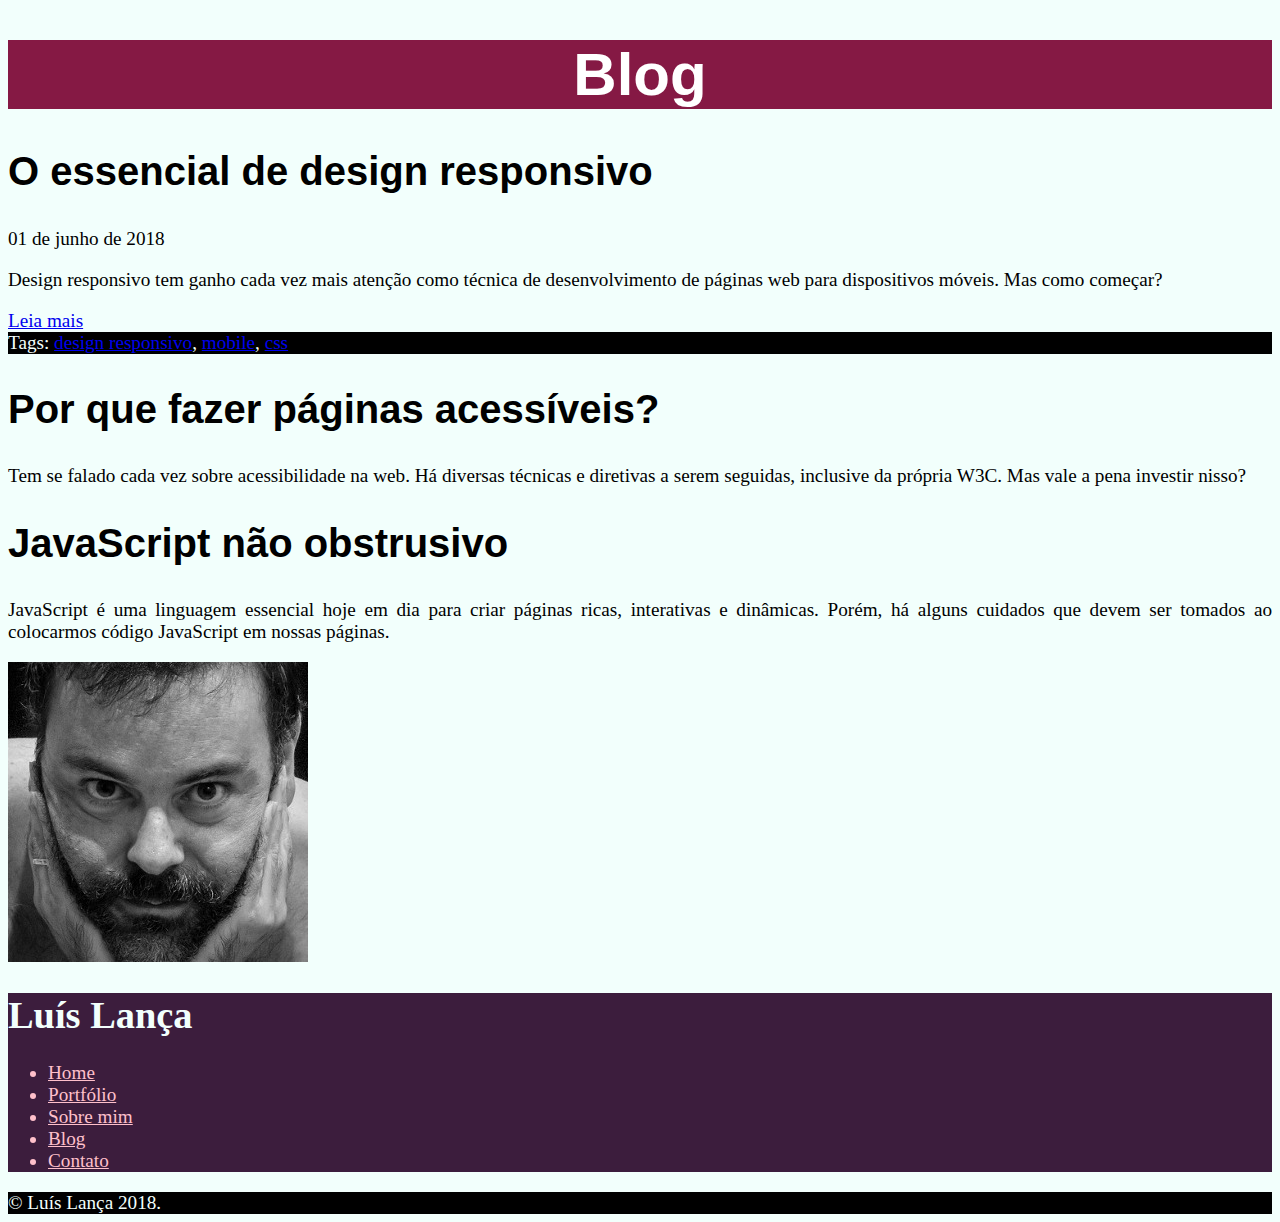
==== blog.html @ da687e43 "Up conteúdo" ====
<!DOCTYPE html>
<html lang="pt-br">

<head>
    <meta charset="UTF-8">
    <link rel="icon" href="favicon.png">
    <link rel="stylesheet" href="css/style.css">
    <title>Luís Lança - Blog</title>
</head>

<body>
    <main>
        <h1>Blog</h1>

        <article>
            <h2>O essencial de design responsivo</h2>
            <time datetime="2018-06-01">01 de junho de 2018</time>
            <p>Design responsivo tem ganho cada vez mais atenção como técnica de desenvolvimento de páginas web para dispositivos
                móveis. Mas como começar?</p>
            <a href="#">Leia mais</a>
            <footer>Tags:
                <a href="#">design responsivo</a>,
                <a href="#">mobile</a>,
                <a href="#">css</a>
            </footer>
        </article>

        <h2>Por que fazer páginas acessíveis?</h2>
        <p>Tem se falado cada vez sobre acessibilidade na web. Há diversas técnicas e diretivas a serem seguidas, inclusive
            da própria W3C. Mas vale a pena investir nisso?</p>

        <h2>JavaScript não obstrusivo</h2>
        <p>JavaScript é uma linguagem essencial hoje em dia para criar páginas ricas, interativas e dinâmicas. Porém, há alguns
            cuidados que devem ser tomados ao colocarmos código JavaScript em nossas páginas.</p>
    </main>
    <img src="images/eu.jpg" alt="Foto de João da Silva">
    <aside>
        <h1>Luís Lança</h1>
        <nav>
            <ul>
                <li><a href="index.html">Home</a></li>
                <li><a href="portfolio.html">Portfólio</a></li>
                <li><a href="bio.html">Sobre mim</a></li>
                <li><a href="blog.html">Blog</a></li>
                <li><a href="contato.html">Contato</a></li>
            </ul>
        </nav>
    </aside>
    <footer>
        &copy; Luís Lança 2018.
    </footer>
</body>

</html>

<!--
    <strong></strong> NEGRITO
    <em></em> ITÁLICO
-->
---- css/style.css ----
body{
    font-family: "Crimson Text", "Times New Roman", serif;
    background-color: #F2FFFC;
    font-size: 120%;
}
main h1 {
    font-size: 60px;
    text-align: center;
    background-color: #851944;
    color: #FFF;
    font-family: "Open Sans Condensed", "Arial", sans-serif;
}
h2{
    font-size: 40px;
    font-family: "Open Sans Condensed", "Arial", sans-serif;
}
p {
    text-align: justify;
}
blockquote{
    background-color: #D9E5E3;
}
aside{
   background-color: #3C1D3D;
   color:#F2FFFC;  
}
footer{
    background-color: #000;
    color:#F2FFFC;
}
nav a {
    color: #F2FFFC;
}
ul {
    color: pink;
}

ul li a {
    color: inherit; /*pega a cor do elemento pai, no caso UL*/
}
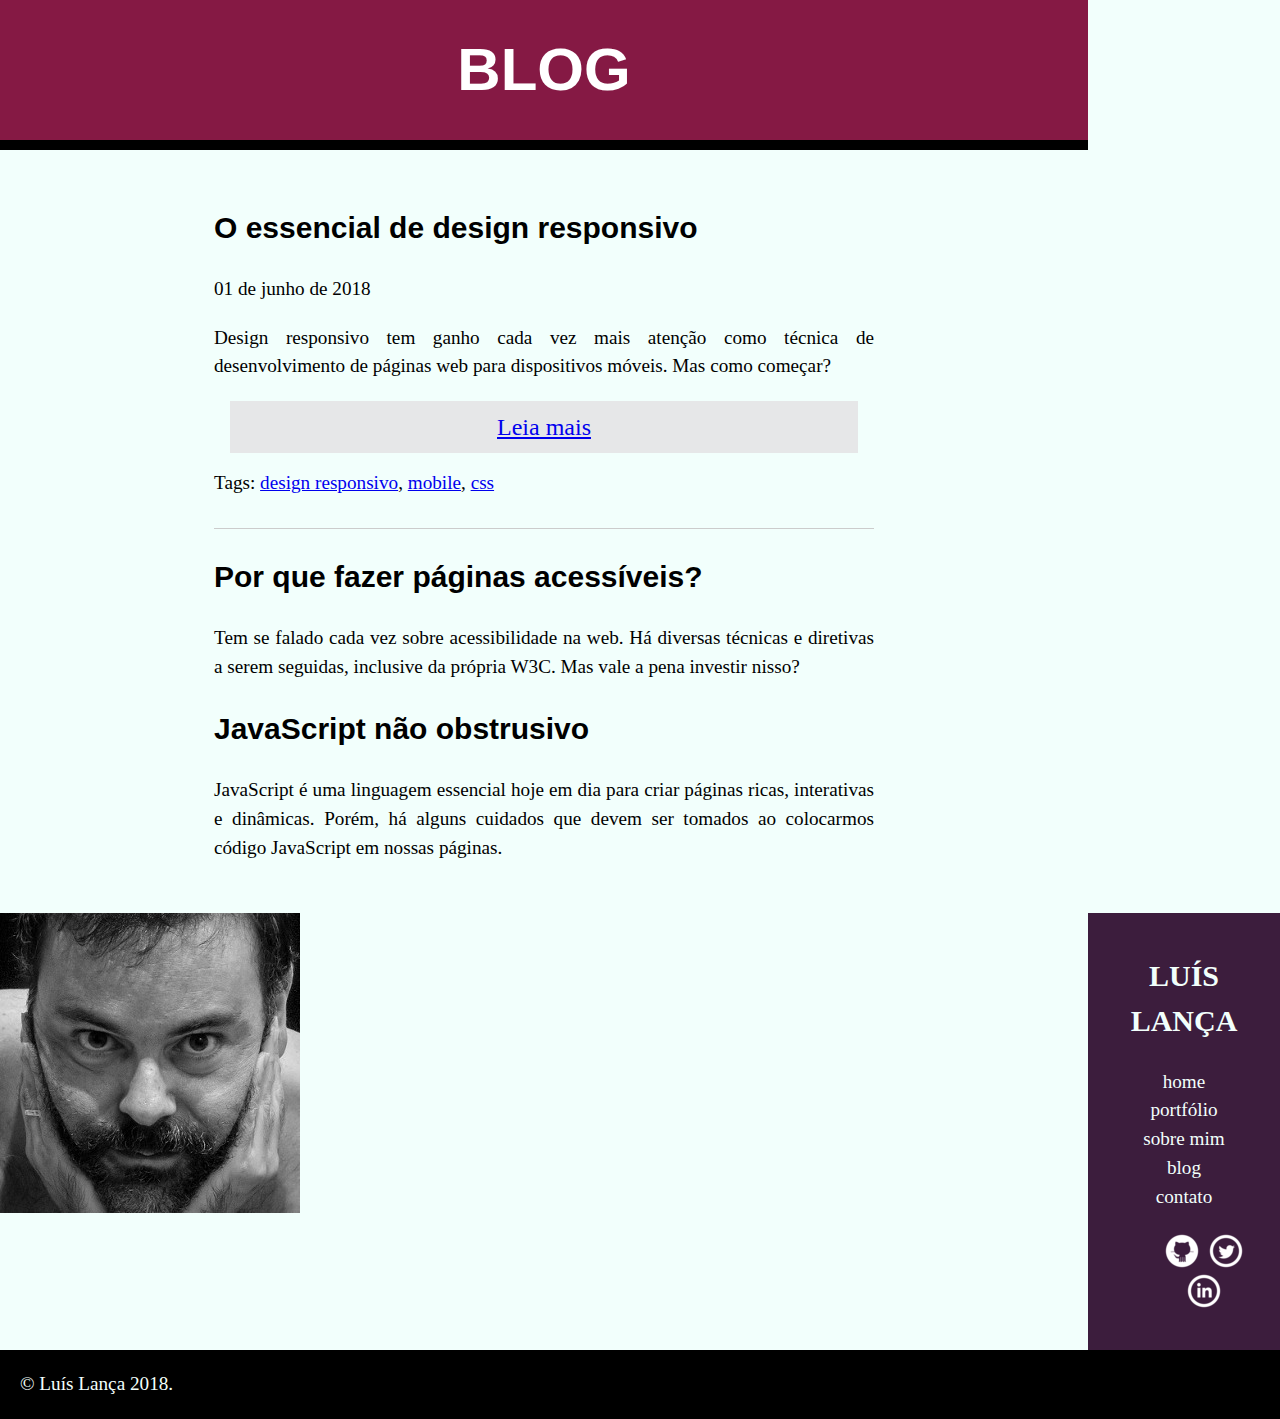
==== commit c27be634: "Continuando o curso" ====
--- a/blog.html
+++ b/blog.html
@@ -4,49 +4,66 @@
 <head>
     <meta charset="UTF-8">
     <link rel="icon" href="favicon.png">
+    <link rel="stylesheet" href="css/normalize.css">
     <link rel="stylesheet" href="css/style.css">
     <title>Luís Lança - Blog</title>
 </head>
 
 <body>
     <main>
-        <h1>Blog</h1>
+        <h1 class="main-titulo">Blog</h1>
+        <div class="main-conteudo">
+            <article class="artigo">
+                <h2>O essencial de design responsivo</h2>
+                <time datetime="2018-06-01">01 de junho de 2018</time>
+                <p>Design responsivo tem ganho cada vez mais atenção como técnica de desenvolvimento de páginas web para dispositivos
+                    móveis. Mas como começar?</p>
+                <a href="#" class="leia-mais">Leia mais</a>
+                <footer>Tags:
+                    <a href="#">design responsivo</a>,
+                    <a href="#">mobile</a>,
+                    <a href="#">css</a>
+                </footer>
+            </article>
 
-        <article>
-            <h2>O essencial de design responsivo</h2>
-            <time datetime="2018-06-01">01 de junho de 2018</time>
-            <p>Design responsivo tem ganho cada vez mais atenção como técnica de desenvolvimento de páginas web para dispositivos
-                móveis. Mas como começar?</p>
-            <a href="#">Leia mais</a>
-            <footer>Tags:
-                <a href="#">design responsivo</a>,
-                <a href="#">mobile</a>,
-                <a href="#">css</a>
-            </footer>
-        </article>
+            <h2>Por que fazer páginas acessíveis?</h2>
+            <p>Tem se falado cada vez sobre acessibilidade na web. Há diversas técnicas e diretivas a serem seguidas, inclusive
+                da própria W3C. Mas vale a pena investir nisso?</p>
 
-        <h2>Por que fazer páginas acessíveis?</h2>
-        <p>Tem se falado cada vez sobre acessibilidade na web. Há diversas técnicas e diretivas a serem seguidas, inclusive
-            da própria W3C. Mas vale a pena investir nisso?</p>
-
-        <h2>JavaScript não obstrusivo</h2>
-        <p>JavaScript é uma linguagem essencial hoje em dia para criar páginas ricas, interativas e dinâmicas. Porém, há alguns
-            cuidados que devem ser tomados ao colocarmos código JavaScript em nossas páginas.</p>
+            <h2>JavaScript não obstrusivo</h2>
+            <p>JavaScript é uma linguagem essencial hoje em dia para criar páginas ricas, interativas e dinâmicas. Porém, há
+                alguns cuidados que devem ser tomados ao colocarmos código JavaScript em nossas páginas.</p>
+        </div>
     </main>
     <img src="images/eu.jpg" alt="Foto de João da Silva">
-    <aside>
-        <h1>Luís Lança</h1>
-        <nav>
-            <ul>
-                <li><a href="index.html">Home</a></li>
-                <li><a href="portfolio.html">Portfólio</a></li>
-                <li><a href="bio.html">Sobre mim</a></li>
-                <li><a href="blog.html">Blog</a></li>
-                <li><a href="contato.html">Contato</a></li>
+    <aside class="menu-lateral">
+            <nav>
+                <h1 class="menu-lateral-titulo">Luís Lança</h1>
+                <a href="index.html">Home</a>
+                <a href="portfolio.html">Portfólio</a>
+                <a href="bio.html">Sobre mim</a>
+                <a href="blog.html">Blog</a>
+                <a href="contato.html">Contato</a>
+            </nav>
+            <ul class="icones-sociais">
+                <li>
+                    <a href="" class="github">
+                        Github
+                    </a>
+                </li>
+                <li>
+                    <a href="" class="twitter">
+                        Twitter
+                    </a>
+                </li>
+                <li>
+                    <a href="" class="linkedin">
+                        Linkedin
+                    </a>
+                </li>
             </ul>
-        </nav>
-    </aside>
-    <footer>
+        </aside>
+    <footer id="rodape">
         &copy; Luís Lança 2018.
     </footer>
 </body>
--- a/css/style.css
+++ b/css/style.css
@@ -2,39 +2,117 @@
     font-family: "Crimson Text", "Times New Roman", serif;
     background-color: #F2FFFC;
     font-size: 120%;
+    line-height: 1.5; /*ALTERA O ESPAÇAMENTO ENTRE AS LINHAS*/
 }
-main h1 {
+main{
+    float: left;
+    width: 85%;
+}
+.main-conteudo{
+    width: 720px;
+    box-sizing: border-box;
+    margin: 0 auto;
+    padding: 30px;
+}
+.main-titulo{
     font-size: 60px;
     text-align: center;
     background-color: #851944;
     color: #FFF;
+    padding: 25px;
     font-family: "Open Sans Condensed", "Arial", sans-serif;
+    margin: 0;
+    border-bottom: 10px solid #000;
+    text-transform: uppercase; /*DEIXA TODAS AS LETRAS MAIÚSCULAS*/
 }
 h2{
-    font-size: 40px;
+    font-size: 30px;
     font-family: "Open Sans Condensed", "Arial", sans-serif;
+    clear: both;
+    
 }
 p {
     text-align: justify;
+    margin: 20px 0;
 }
 blockquote{
     background-color: #D9E5E3;
+    padding: 16px;
+    border: 10px solid #c2ccca;
+    width: 250px;
+    margin: 20px 40px;
+    box-sizing: border-box; /*MEDE A PARTIR DAS BORDERS*/
 }
-aside{
+.bloco-um{
+    float: right;
+    margin-right: 5px;
+}
+.bloco-dois{
+    float: left;
+    margin-left: 5px;
+}
+.menu-lateral{
    background-color: #3C1D3D;
    color:#F2FFFC;  
+   padding: 20px;
+   text-align: center;
+   float: right;
+   clear: right;
+   width: 15%;
+   box-sizing: border-box;
 }
-footer{
+.menu-lateral-titulo{
+    font-size: 30px;
+    margin-bottom: 25px;
+    text-transform: uppercase;
+}
+.profile-image{
+    float:right;
+    width: 15%;
+}
+#rodape{ 
     background-color: #000;
     color:#F2FFFC;
+    padding: 20px;
+    clear: both;
 }
 nav a {
     color: #F2FFFC;
+    text-decoration: none;
+    display: block;
+    text-transform: lowercase;
 }
-ul {
-    color: pink;
+ul{
+    list-style: none;
 }
-
-ul li a {
-    color: inherit; /*pega a cor do elemento pai, no caso UL*/
+.icones-sociais li{
+    display: inline-block;
+}
+.icones-sociais a{
+    display: inline-block;
+    height: 40px;
+    width: 40px;
+    text-indent: -99999px;
+}
+.github{
+    background-image: url(../images/github.png);
+}
+.twitter{
+    background-image: url(../images/twitter.png);
+}
+.linkedin{
+    background-image: url(../images/linkedin.png);
+}
+.artigo{
+    padding-bottom: 30px;
+    border-bottom: 1px solid #ccc;
+    margin-bottom: 20px; 
+}
+.leia-mais {
+    padding: 8px;
+    margin: 16px;
+    display: block;
+    font-size: 24px;
+    text-align: center;
+    background-color: #E6E7E8;
 }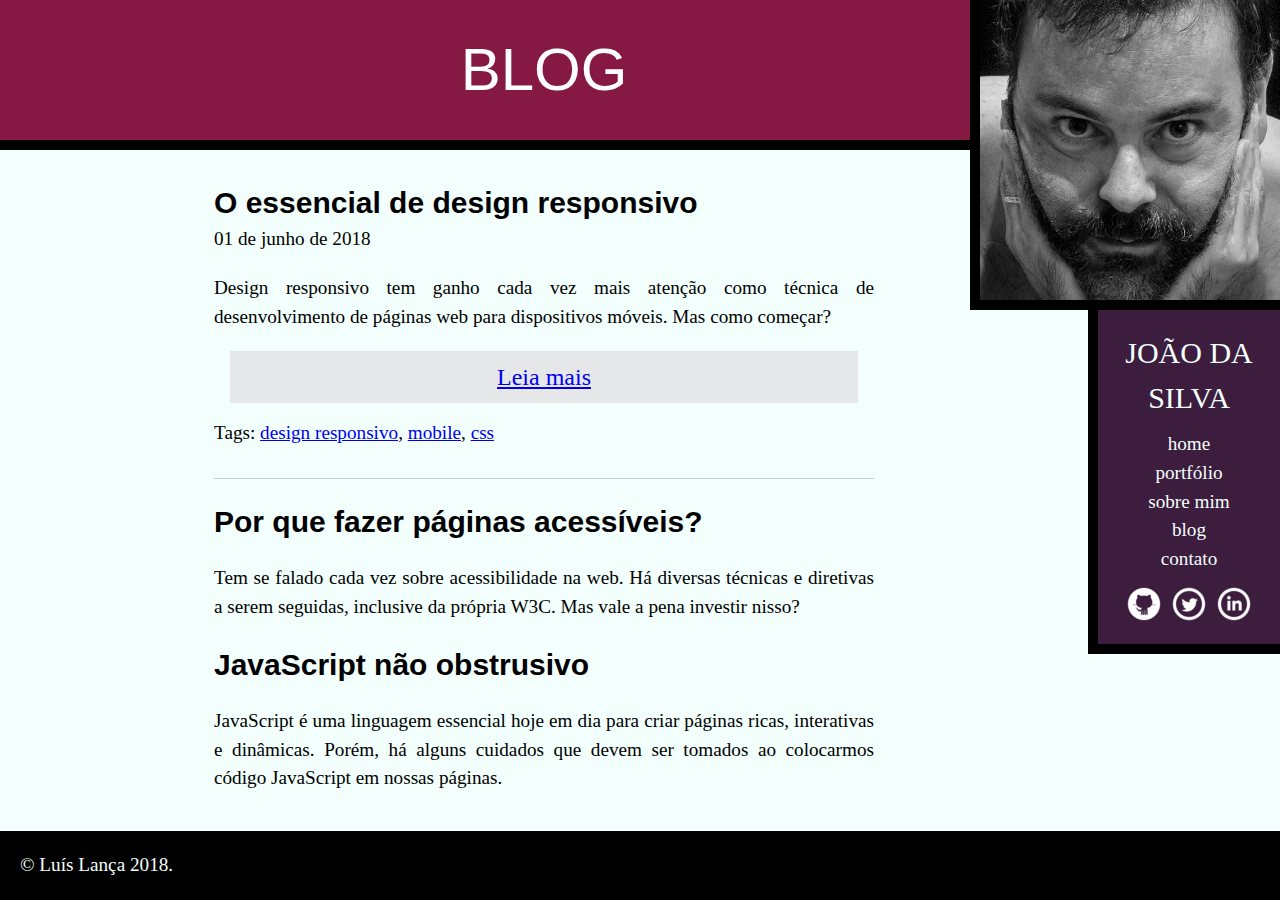
==== commit 03055c81: "Curso finalizado" ====
--- a/blog.html
+++ b/blog.html
@@ -4,7 +4,6 @@
 <head>
     <meta charset="UTF-8">
     <link rel="icon" href="favicon.png">
-    <link rel="stylesheet" href="css/normalize.css">
     <link rel="stylesheet" href="css/style.css">
     <title>Luís Lança - Blog</title>
 </head>
@@ -35,34 +34,34 @@
                 alguns cuidados que devem ser tomados ao colocarmos código JavaScript em nossas páginas.</p>
         </div>
     </main>
-    <img src="images/eu.jpg" alt="Foto de João da Silva">
+    <img src="images/eu.jpg" alt="Foto de João da Silva" class="profile-image">
     <aside class="menu-lateral">
-            <nav>
-                <h1 class="menu-lateral-titulo">Luís Lança</h1>
-                <a href="index.html">Home</a>
-                <a href="portfolio.html">Portfólio</a>
-                <a href="bio.html">Sobre mim</a>
-                <a href="blog.html">Blog</a>
-                <a href="contato.html">Contato</a>
-            </nav>
-            <ul class="icones-sociais">
-                <li>
-                    <a href="" class="github">
-                        Github
-                    </a>
-                </li>
-                <li>
-                    <a href="" class="twitter">
-                        Twitter
-                    </a>
-                </li>
-                <li>
-                    <a href="" class="linkedin">
-                        Linkedin
-                    </a>
-                </li>
-            </ul>
-        </aside>
+        <nav>
+            <h1 class="menu-lateral-titulo">João da Silva</h1>
+            <a href="index.html">Home</a>
+            <a href="portfolio.html">Portfólio</a>
+            <a href="bio.html">Sobre mim</a>
+            <a href="blog.html">Blog</a>
+            <a href="contato.html">Contato</a>
+        </nav>
+        <ul class="icones-sociais">
+            <li>
+                <a href="" class="github">
+                    Github
+                </a>
+            </li>
+            <li>
+                <a href="" class="twitter">
+                    Twitter
+                </a>
+            </li>
+            <li>
+                <a href="" class="linkedin">
+                    Linkedin
+                </a>
+            </li>
+        </ul>
+    </aside>
     <footer id="rodape">
         &copy; Luís Lança 2018.
     </footer>
--- a/css/style.css
+++ b/css/style.css
@@ -1,118 +1,5 @@
-body{
-    font-family: "Crimson Text", "Times New Roman", serif;
-    background-color: #F2FFFC;
-    font-size: 120%;
-    line-height: 1.5; /*ALTERA O ESPAÇAMENTO ENTRE AS LINHAS*/
-}
-main{
-    float: left;
-    width: 85%;
-}
-.main-conteudo{
-    width: 720px;
-    box-sizing: border-box;
-    margin: 0 auto;
-    padding: 30px;
-}
-.main-titulo{
-    font-size: 60px;
-    text-align: center;
-    background-color: #851944;
-    color: #FFF;
-    padding: 25px;
-    font-family: "Open Sans Condensed", "Arial", sans-serif;
-    margin: 0;
-    border-bottom: 10px solid #000;
-    text-transform: uppercase; /*DEIXA TODAS AS LETRAS MAIÚSCULAS*/
-}
-h2{
-    font-size: 30px;
-    font-family: "Open Sans Condensed", "Arial", sans-serif;
-    clear: both;
-    
-}
-p {
-    text-align: justify;
-    margin: 20px 0;
-}
-blockquote{
-    background-color: #D9E5E3;
-    padding: 16px;
-    border: 10px solid #c2ccca;
-    width: 250px;
-    margin: 20px 40px;
-    box-sizing: border-box; /*MEDE A PARTIR DAS BORDERS*/
-}
-.bloco-um{
-    float: right;
-    margin-right: 5px;
-}
-.bloco-dois{
-    float: left;
-    margin-left: 5px;
-}
-.menu-lateral{
-   background-color: #3C1D3D;
-   color:#F2FFFC;  
-   padding: 20px;
-   text-align: center;
-   float: right;
-   clear: right;
-   width: 15%;
-   box-sizing: border-box;
-}
-.menu-lateral-titulo{
-    font-size: 30px;
-    margin-bottom: 25px;
-    text-transform: uppercase;
-}
-.profile-image{
-    float:right;
-    width: 15%;
-}
-#rodape{ 
-    background-color: #000;
-    color:#F2FFFC;
-    padding: 20px;
-    clear: both;
-}
-nav a {
-    color: #F2FFFC;
-    text-decoration: none;
-    display: block;
-    text-transform: lowercase;
-}
-ul{
-    list-style: none;
-}
-.icones-sociais li{
-    display: inline-block;
-}
-.icones-sociais a{
-    display: inline-block;
-    height: 40px;
-    width: 40px;
-    text-indent: -99999px;
-}
-.github{
-    background-image: url(../images/github.png);
-}
-.twitter{
-    background-image: url(../images/twitter.png);
-}
-.linkedin{
-    background-image: url(../images/linkedin.png);
-}
-.artigo{
-    padding-bottom: 30px;
-    border-bottom: 1px solid #ccc;
-    margin-bottom: 20px; 
-}
-.leia-mais {
-    padding: 8px;
-    margin: 16px;
-    display: block;
-    font-size: 24px;
-    text-align: center;
-    background-color: #E6E7E8;
-}+@import url('reset.css');
+@import url('main.css');
+@import url('bio.css');
+@import url('blog.css');
+@import url('portfolio.css');